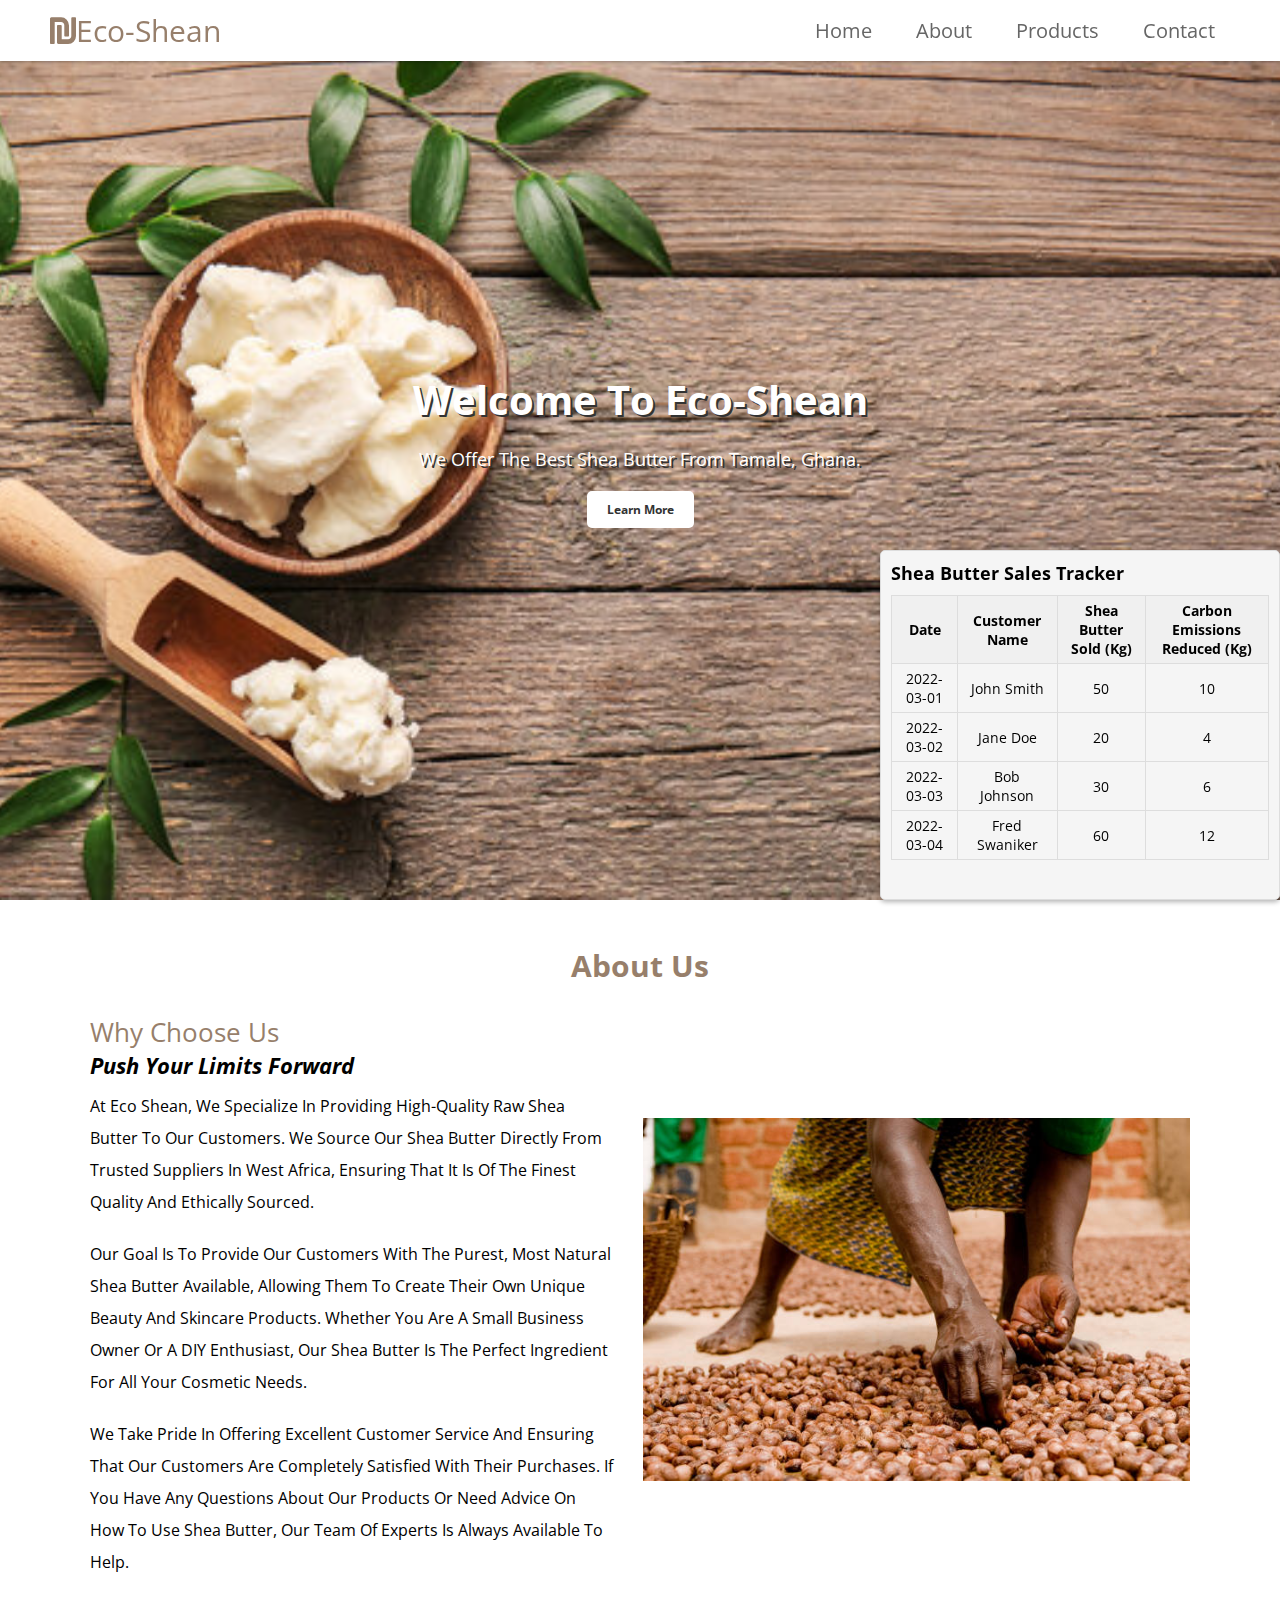
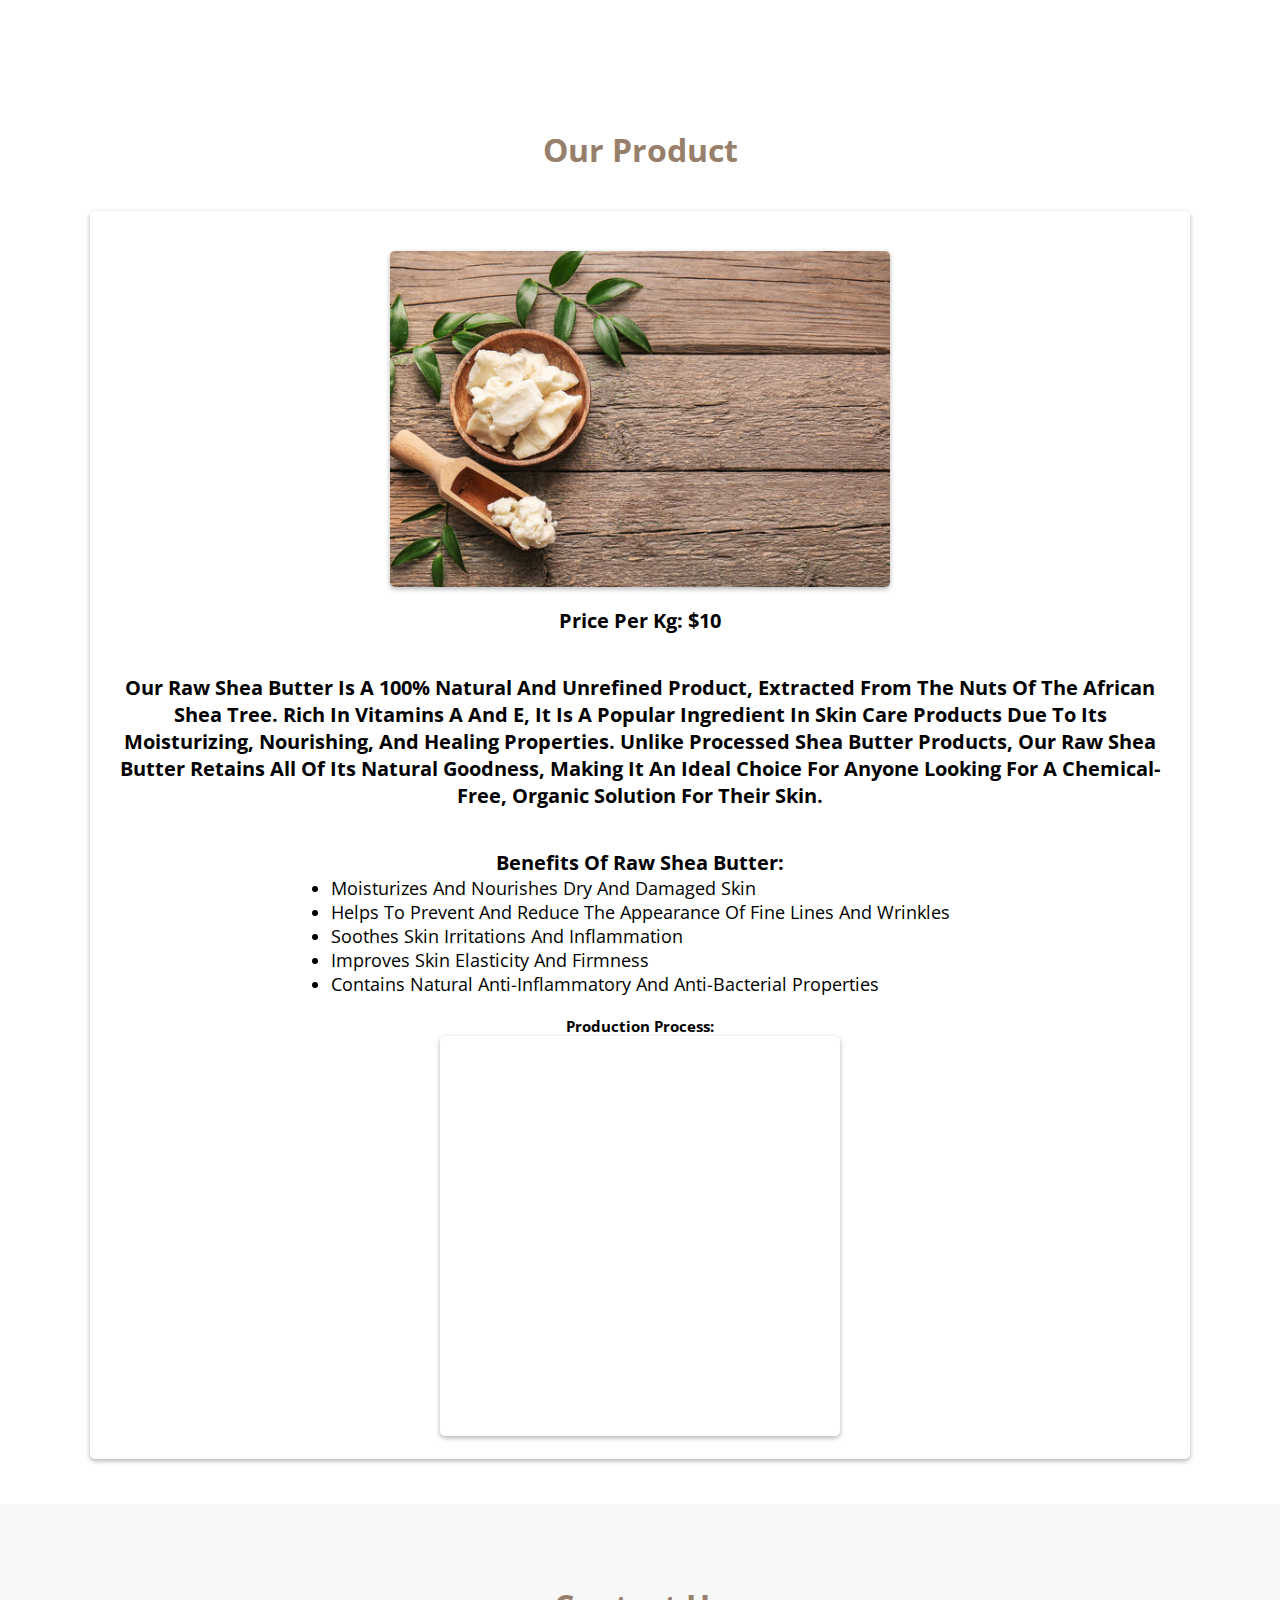
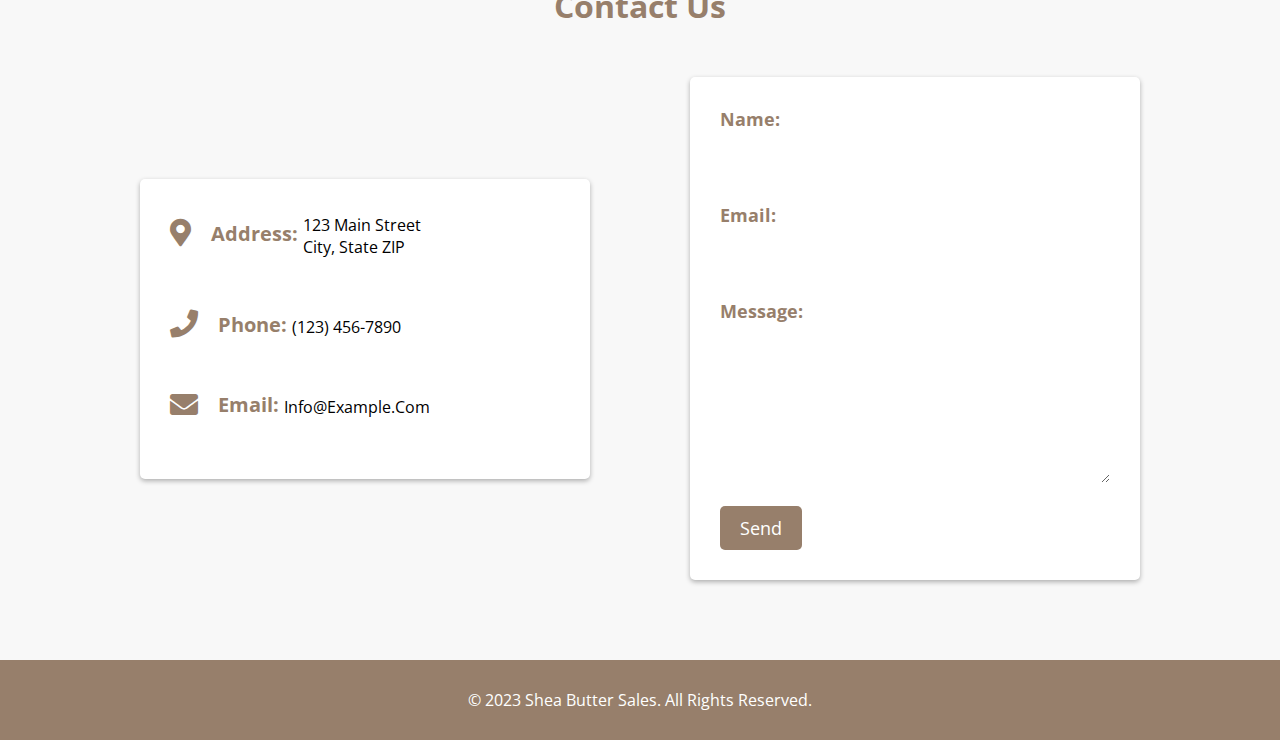
==== index.html @ 759dcb29 "added web files" ====
<!DOCTYPE html>
<html>
<head>
	<meta charset="UTF-8">
    <meta name="viewport" content="width=device-width, initial-scale=1.0">
    <title>5k Project</title>

    <!-- favicon link -->
    <link rel="shortcut icon" type="image/x-icon" href="images/favicon.png">

    <!-- font awesome cdn link  -->
    <link rel="stylesheet" href="https://cdnjs.cloudflare.com/ajax/libs/font-awesome/5.15.2/css/all.min.css">

    <!-- custom css file link  -->
    <link rel="stylesheet" href="css/styles.css">
</head>
<body>
	<!-- header section starts  -->

	<header>

	<a href="#" class="logo"><i class="fas fa-shekel-sign"></i>Eco-Shean</a>

	<nav class="navbar">
	    <ul>
	        <li><a href="#">home</a></li>
	        <li><a href="#about">about</a></li>
	        <li><a href="#products">products</a></li>
	        <li><a href="#contact">contact</a></li>
	    </ul>
	</nav>

	<div class="fas fa-bars"></div>

	</header>

	<!-- header section ends -->

	<!-- home section starts -->
	<section class="hero-section">
	    <h1>Welcome to Eco-Shean</h1>
	    <p>We offer the best shea butter from Tamale, Ghana. </p>
	    <a href="#about" class="cta-button">Learn More</a>
	</section>
	<!-- home section ends -->

	<!-- about us start -->
    <section class="about-us-main" id="about">
    	<h1>about us</h1>
    	<div class="about">
    		<br><br>

        <div class="row">

            <div class="content">
                <span>why choose us</span>
                <h3>push your limits forward</h3>
                <p>At Eco Shean, we specialize in providing high-quality raw shea butter to our customers. We source our shea butter directly from trusted suppliers in West Africa, ensuring that it is of the finest quality and ethically sourced.</p>
                <p>
                	Our goal is to provide our customers with the purest, most natural shea butter available, allowing them to create their own unique beauty and skincare products. Whether you are a small business owner or a DIY enthusiast, our shea butter is the perfect ingredient for all your cosmetic needs.
                </p>
                <p>We take pride in offering excellent customer service and ensuring that our customers are completely satisfied with their purchases. If you have any questions about our products or need advice on how to use shea butter, our team of experts is always available to help.</p>
            </div>

            <div class="image">
                <img src="images/aboutimg.jpg" alt="">
            </div>
        </div>
		</div>
   	</section>
    <!-- about us end -->

    <!-- table section starts -->
    <section class="table-section">
	    <h1>Shea Butter Sales Tracker</h1>
		<table id="salesTable">
			<tr>
			  <th>Date</th>
			  <th>Customer Name</th>
			  <th>Shea Butter Sold (kg)</th>
			  <th>Carbon Emissions Reduced (kg)</th>
			</tr>
			<tr>
			  <td>2022-03-01</td>
			  <td>John Smith</td>
			  <td>50</td>
			  <td>10</td>
			</tr>
			<tr>
			  <td>2022-03-02</td>
			  <td>Jane Doe</td>
			  <td>20</td>
			  <td>4</td>
			</tr>
			<tr>
			  <td>2022-03-03</td>
			  <td>Bob Johnson</td>
			  <td>30</td>
			  <td>6</td>
			</tr>
			<tr>
			  <td>2022-03-04</td>
			  <td>Fred Swaniker</td>
			  <td>60</td>
			  <td>12</td>
			</tr>
		</table>
	</section>

    <!-- table section ends -->

    <!-- Product section starts -->
	<section class="product-section" id="products">
	  <h1>Our Product</h1>
	  <div class="product-container">
	    <img src="images/herobg.jpg" alt="Product Image">
	    <p>Price per kg: $10</p>
	    <div class="description">
	      <p>Our raw shea butter is a 100% natural and unrefined product, extracted from the nuts of the African shea tree. Rich in vitamins A and E, it is a popular ingredient in skin care products due to its moisturizing, nourishing, and healing properties. Unlike processed shea butter products, our raw shea butter retains all of its natural goodness, making it an ideal choice for anyone looking for a chemical-free, organic solution for their skin.</p>
	    </div>
	    <div class="ingredients">
	      <p>Benefits of Raw Shea Butter:</p>
	      <ul>
	        <li>Moisturizes and nourishes dry and damaged skin</li>
	        <li>Helps to prevent and reduce the appearance of fine lines and wrinkles</li>
	        <li>Soothes skin irritations and inflammation</li>
	        <li>Improves skin elasticity and firmness</li>
	        <li>Contains natural anti-inflammatory and anti-bacterial properties</li>
	      </ul>
	    </div>
	    <div class="video">
	    	<h2>Production Process:</h2>
	      <iframe width="560" height="315" src="https://youtu.be/RA8fZ2V0xZ8" frameborder="0" allowfullscreen></iframe>
	    </div>
	  </div>
	</section>
	<!-- Product section ends -->

	<!-- Contact section starts -->
	<section class="contact-section" id="contact">
	  <h1>Contact Us</h1>
	  <div class="contact-container">
	    <div class="contact-info">
	      <div class="contact-card">
	        <i class="fas fa-map-marker-alt"></i>
	        <h2>Address: </h2>
	        <p> 123 Main Street<br>City, State ZIP</p>
	      </div>
	      <div class="contact-card">
	        <i class="fas fa-phone"></i>
	        <h2>Phone: </h2>
	        <p> (123) 456-7890</p>
	      </div>
	      <div class="contact-card">
	        <i class="fas fa-envelope"></i>
	        <h2>Email: </h2>
	        <p>info@example.com</p>
	      </div>
	    </div>
	    <form action="#" method="post" class="contact-form">
	      <label for="name">Name:</label>
	      <input type="text" id="name" name="name" required>
	      <label for="email">Email:</label>
	      <input type="email" id="email" name="email" required>
	      <label for="message">Message:</label>
	      <textarea id="message" name="message" required></textarea>
	      <input type="submit" value="Send">
	    </form>
	  </div>
	</section>
	<!-- Contact section ends -->
	<!-- Footer section starts -->
	<footer>
		<p>&copy; 2023 Shea Butter Sales. All rights reserved.</p>
	</footer>
	<!-- Footer section ends -->



<script>
		gapi.load('client', function() {
			gapi.client.init({
				apiKey: 'AIzaSyBkQHgcAkt2ESisBIqHkVpp9ohTPheY0Ms',
				discoveryDocs: ['https://sheets.googleapis.com/$discovery/rest?version=v4'],
				clientId: '1093855757911-m0p93lphqc87ecju84in0ie58cs7lql6.apps.googleusercontent.com',
				scope: 'https://www.googleapis.com/auth/spreadsheets.readonly'
			}).then(function() {
				return gapi.client.sheets.spreadsheets.values.get({
					spreadsheetId: '1gsbXBYmibRFiulDaVRmxJoM_uOrv-rxwuvFvNx5K15U',
					range: 'Sheet1!A2:D'
				});
			}).then(function(response) {
				var salesTable = document.getElementById('salesTable');
				var salesData = response.result.values;

				for (var i = 0; i < salesData.length; i++) {
					var newRow = salesTable.insertRow();
					var dateCell = newRow.insertCell(0);
					var customerCell = newRow.insertCell(1);
					var sheaButterCell = newRow.insertCell(2);
					var carbonEmissionsCell = newRow.insertCell(3);
					dateCell.innerHTML = salesData[i][0];
					customerCell.innerHTML = salesData[i][1];
					sheaButterCell.innerHTML = salesData[i][2];
					carbonEmissionsCell.innerHTML = salesData[i][3];
				}
			}, function(reason) {
				console.log('Error: ' + reason.result.error.message);
			});
		});
	</script>

<!-- custom js file link  -->
<script src="js/main.js"></script>

</body>
</html>
---- css/styles.css ----
@import url('https://fonts.googleapis.com/css2?family=Open+Sans:wght@300;400;600&display=swap');

:root {
  --main-color: #977f6b;
  --secondary-color: #d9c8b6;
}

* {
  font-family: 'Open Sans', sans-serif;
  margin: 0;
  padding: 0;
  box-sizing: border-box;
  text-transform: capitalize;
  text-decoration: none;
  transition: all .5s cubic-bezier(.37,1.14,.26,1.24);
}

*::selection {
  background: var(--main-color);
  color: #fff;
}

html {
  font-size: 62.5%;
  overflow-x: hidden;
}

header {
  display: flex;
  align-items: center;
  justify-content: space-between;
  background: #fff;
  box-shadow: 0 .1rem .3rem rgba(0,0,0,.3);
  position: fixed;
  top: 0;
  left: 0;
  z-index: 1000;
  padding: 1rem 5rem;
  width: 100%;
}

header .logo {
  color: var(--main-color);
  font-size: 3rem;
}

header .navbar ul {
  display: flex;
  align-items: center;
  justify-content: space-between;
  list-style: none;
}

header .navbar ul li {
  margin: 0 1.5rem;
}

header .navbar ul li a {
  font-size: 2rem;
  color: #666;
}

.navbar a {
  color: black;
  margin-left: 1.4rem;
  font-size: 1rem;
  position: relative;
}

.navbar a:hover {
  color: var(--main-color);
  transition: 0.4s;
}

.navbar a:after {
  content: '';
  position: absolute;
  background: var(--main-color);
  top: 0;
  left: 0;
  width: 0;
  height: 2px;
  top: 100%;
  margin-top: 5px;
  transition: 1s;
}

.navbar a:hover:after {
  width: 100%;
}

header .navbar ul li a:hover {
  color: var(--main-color);
}

header .fa-bars {
  font-size: 3rem;
  color: #666;
  cursor: pointer;
  display: none;
}

section {
  padding: 4.5rem 7%;
}

/* Style for the hero section */
.hero-section {
  background-image: url('../images/herobg.jpg');
  background-size: cover;
  background-position: center;
  height: 100vh;
  display: flex;
  flex-direction: column;
  justify-content: center;
  align-items: center;
}

.hero-section h1 {
  font-size: 4rem;
  color: #fff;
  text-shadow: 2px 2px #333;
  margin-bottom: 2rem;
}

.hero-section p {
  font-size: 1.8rem;
  color: #fff;
  text-shadow: 2px 2px #333;
  margin-bottom: 2rem;
}

.cta-button {
  background-color: #fff;
  color: #333;
  padding: 1rem 2rem;
  border: none;
  border-radius: 5px;
  font-weight: bold;
  font-size: 1.2rem;
  text-decoration: none;
  text-align: center;
  transition: background-color 0.3s ease;
}

.cta-button:hover {
  background-color: var(--main-color);
  color: #fff;
}

.about-us-main h1{
	color: var(--main-color);
	font-size: 30px;
	text-align: center;
}

.about .row{
    display: flex;
    flex-wrap: wrap;
    align-items: center;
    gap: 3rem;
}

.about .row .content{
    flex: 1 1 40rem;
}

.about .row .content span{
    font-size: 26px;
    color: var(--main-color);
}

.about .row .content h3{
    font-size: 22px;
    color: black;
    padding: 0;
    font-style: italic;
}

.about .row .content p{
    font-size: 16px;
    color: var(--white);
    padding: 1rem 0;
    line-height: 2;
}

.about .row .content ul li{
    font-size: 16px;
    padding-top: .8rem;
    list-style-type: none;
}

.about .row .content ul li i{
    color: var(--main-color);
    padding-right: .5rem;
}

.about .row .content .btn{
    font-size: 1rem;
}

.about .row .image{
    flex: 2 1 30rem;
}

.about .row .image img{
    width:100%;
    height: 100%;
}

.table-section {
  overflow-y: scroll;	
  position: fixed;
  bottom: 0;
  right: 0;
  width: 400px;
  height: 350px;
  padding: 10px;
  background-color: #f5f5f5;
  border: 1px solid #ddd;
  border-radius: 5px;
  box-shadow: 0 2px 5px rgba(0, 0, 0, 0.3);
  z-index: 999;
}

.table-section h1 {
  font-size: 18px;
  font-weight: bold;
  margin-bottom: 10px;
}

.table-section table {
  width: 100%;
  border-collapse: collapse;
  margin-bottom: 10px;
}

.table-section th,
.table-section td {
  padding: 5px 10px;
  text-align: center;
  border: 1px solid #ddd;
   font-size: 14px;
}

.table-section th {
  background-color: #f0f0f0;
  font-weight: bold;
}

.product-section {
  display: flex;
  flex-direction: column;
  align-items: center;
  margin-top: 50px;
}

.product-section h1 {
  color: var(--main-color);
  font-size: 32px;
  font-weight: bold;
  margin-bottom: 20px;
  text-align: center;
}

.product-section .product-container {
  display: flex;
  flex-direction: column;
  align-items: center;
  background-color: #fff;
  border-radius: 5px;
  box-shadow: 0 2px 5px rgba(0, 0, 0, 0.3);
  padding: 20px;
  margin-top: 20px;
}

.product-section .product-container img {
  margin-top: 20px;
  border-radius: 5px;
  box-shadow: 0 2px 5px rgba(0, 0, 0, 0.3);
  width: 100%;
  max-width: 500px;
}

.product-section .product-container p {
  font-size: 20px;
  font-weight: bold;
  margin-top: 20px;
  text-align: center;
}

.product-section .product-container .description {
  font-size: 18px;
  margin-top: 20px;
  text-align: justify;
}

.product-section .product-container .ingredients {
  font-size: 18px;
  margin-top: 20px;
  text-align: justify;
}

.product-section .product-container .video {
  margin-top: 20px;
  text-align: center;
}

.product-section .product-container .video iframe {
  border: none;
  width: 400px;
  max-width: 700px;
  height: 400px;
  border-radius: 5px;
  box-shadow: 0 2px 5px rgba(0, 0, 0, 0.3);
}

/* Contact section */
.contact-section {
  background-color: #f8f8f8;
  padding: 80px 0;
}

.contact-section h1 {
  color: var(--main-color);
  font-size: 32px;
  font-weight: bold;
  margin-bottom: 50px;
  text-align: center;
}

.contact-container {
  display: flex;
  justify-content: space-between;
  align-items: center;
  flex-wrap: wrap;
  max-width: 1000px;
  margin: 0 auto;
}

.contact-info {
  display: flex;
  flex-direction: column;
  justify-content: space-between;
  height: 300px;
  width: 45%;
  padding: 30px;
  background-color: #fff;
  border-radius: 5px;
  box-shadow: 0 2px 5px rgba(0, 0, 0, 0.3);
}

.contact-card {
  display: flex;
  align-items: center;
  margin-bottom: 30px;
}

.contact-card i {
  color: var(--main-color);
  font-size: 28px;
  margin-right: 20px;
}

.contact-card h2 {
  color: var(--main-color);
  font-size: 20px;
  font-weight: bold;
  margin: 0;
}

.contact-card p {
  font-size: 16px;
  margin: 5px 5px 0;
}

.contact-form {
  width: 45%;
  background-color: #fff;
  border-radius: 5px;
  box-shadow: 0 2px 5px rgba(0, 0, 0, 0.3);
  padding: 30px;
}

.contact-form label {
  display: block;
  color: var(--main-color);
  font-size: 18px;
  font-weight: bold;
  margin-bottom: 10px;
}

.contact-form input[type="text"],
.contact-form input[type="email"],
.contact-form textarea {
  width: 100%;
  padding: 10px;
  margin-bottom: 20px;
  border: none;
  border-radius: 5px;
  font-size: 16px;
}

.contact-form textarea {
  height: 150px;
}

.contact-form input[type="submit"] {
  background-color: var(--main-color);
  color: #fff;
  border: none;
  border-radius: 5px;
  padding: 10px 20px;
  font-size: 18px;
  cursor: pointer;
}

.contact-form input[type="submit"]:hover {
  background-color: #333;
}

footer {
  background-color: var(--main-color);
  color: #fff;
  display: flex;
  justify-content: center;
  align-items: center;
  height: 80px;
  font-size: 16px;
}

footer p {
  margin: 0;
  padding: 0;
}


















@media (max-width:768px){

    html{
        font-size: 55%;
    }

    header .fa-bars{
        display: block;
    }

    header .navbar{
        position: fixed;
        top:-100rem; left:0;
        width: 100%;
        border-top: .1rem solid #ccc;
        opacity: 0;
    }

    header .navbar ul{
        flex-flow: column;
        padding:2rem 0;
        background-color: #fff;
    }

    header .navbar ul li{
        width: 100%;
        text-align: center;
        margin:1rem 0;
    }

    header .navbar ul li a{
        font-size: 3rem;
        display: block;
    }

    .fa-times{
        transform: rotate(180deg);
    }

    header .nav-toggle{
        top:6rem; 
        opacity: 1;
    }
}
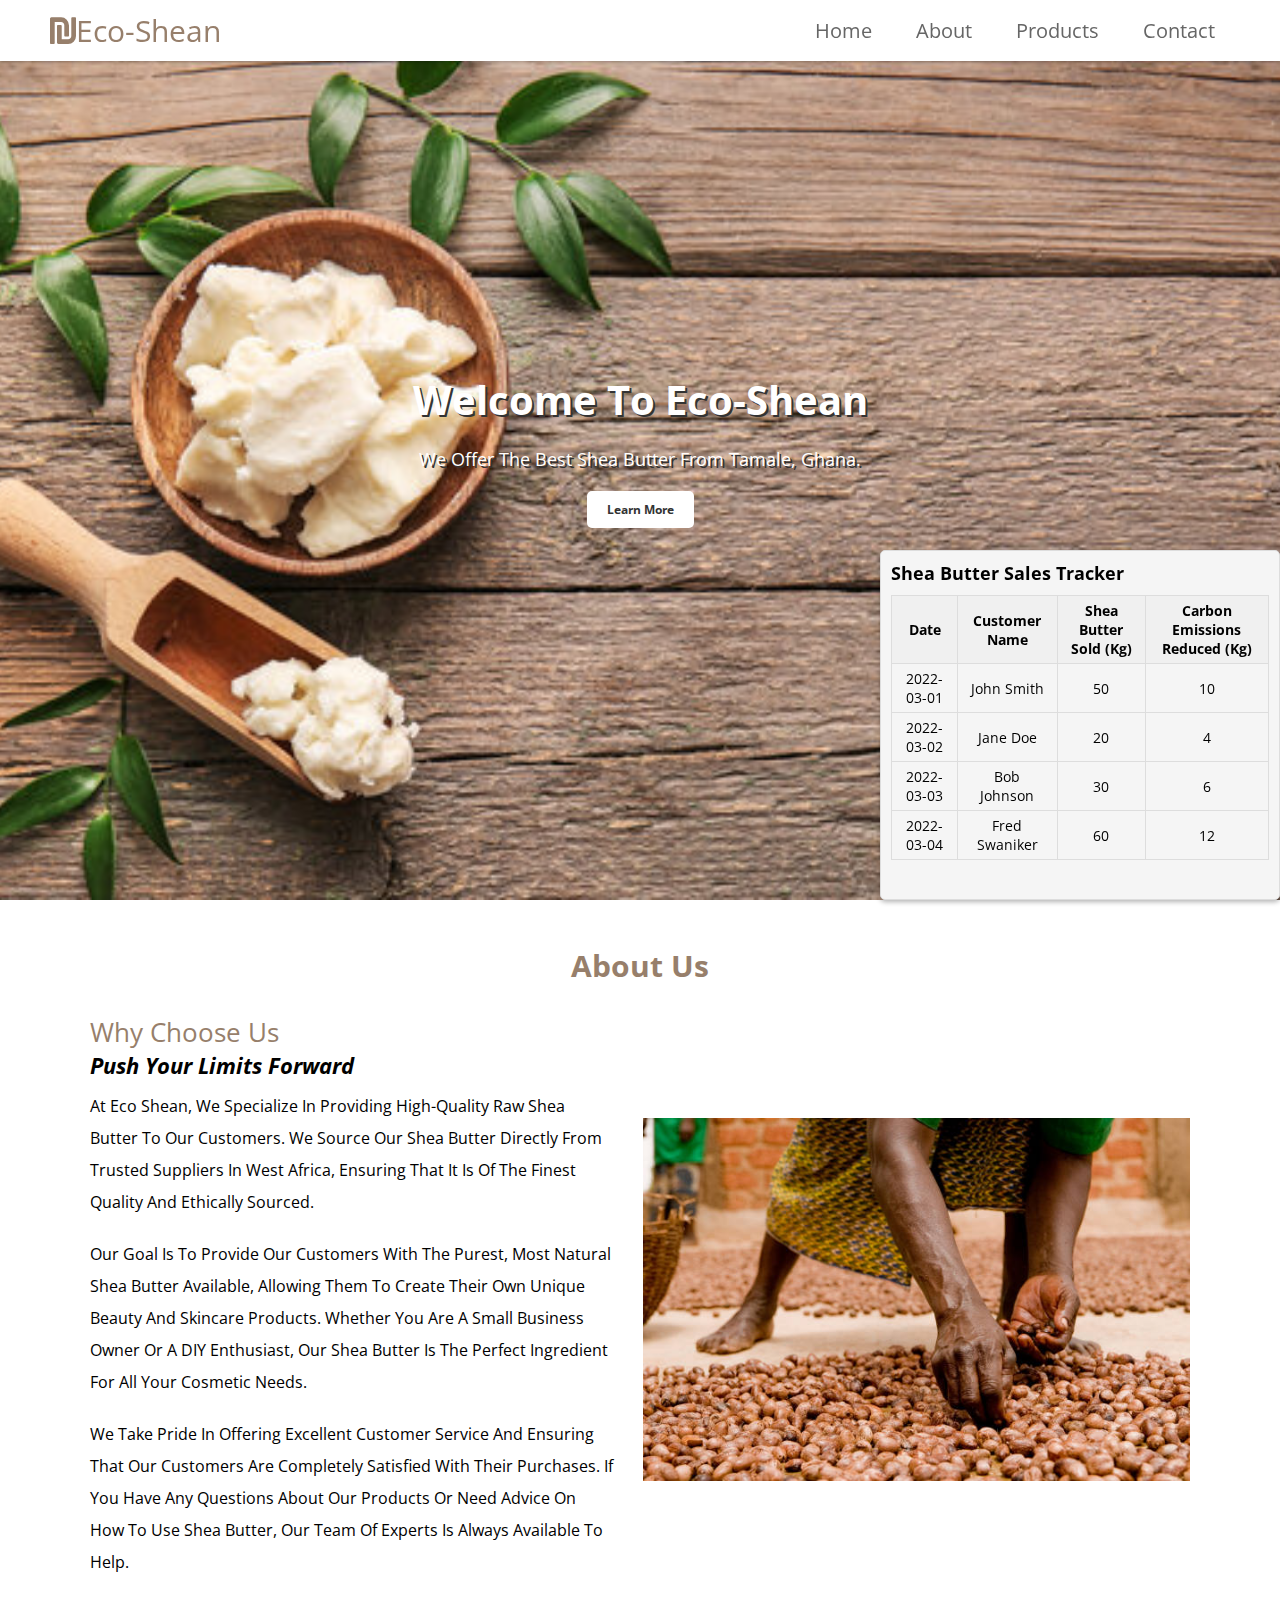
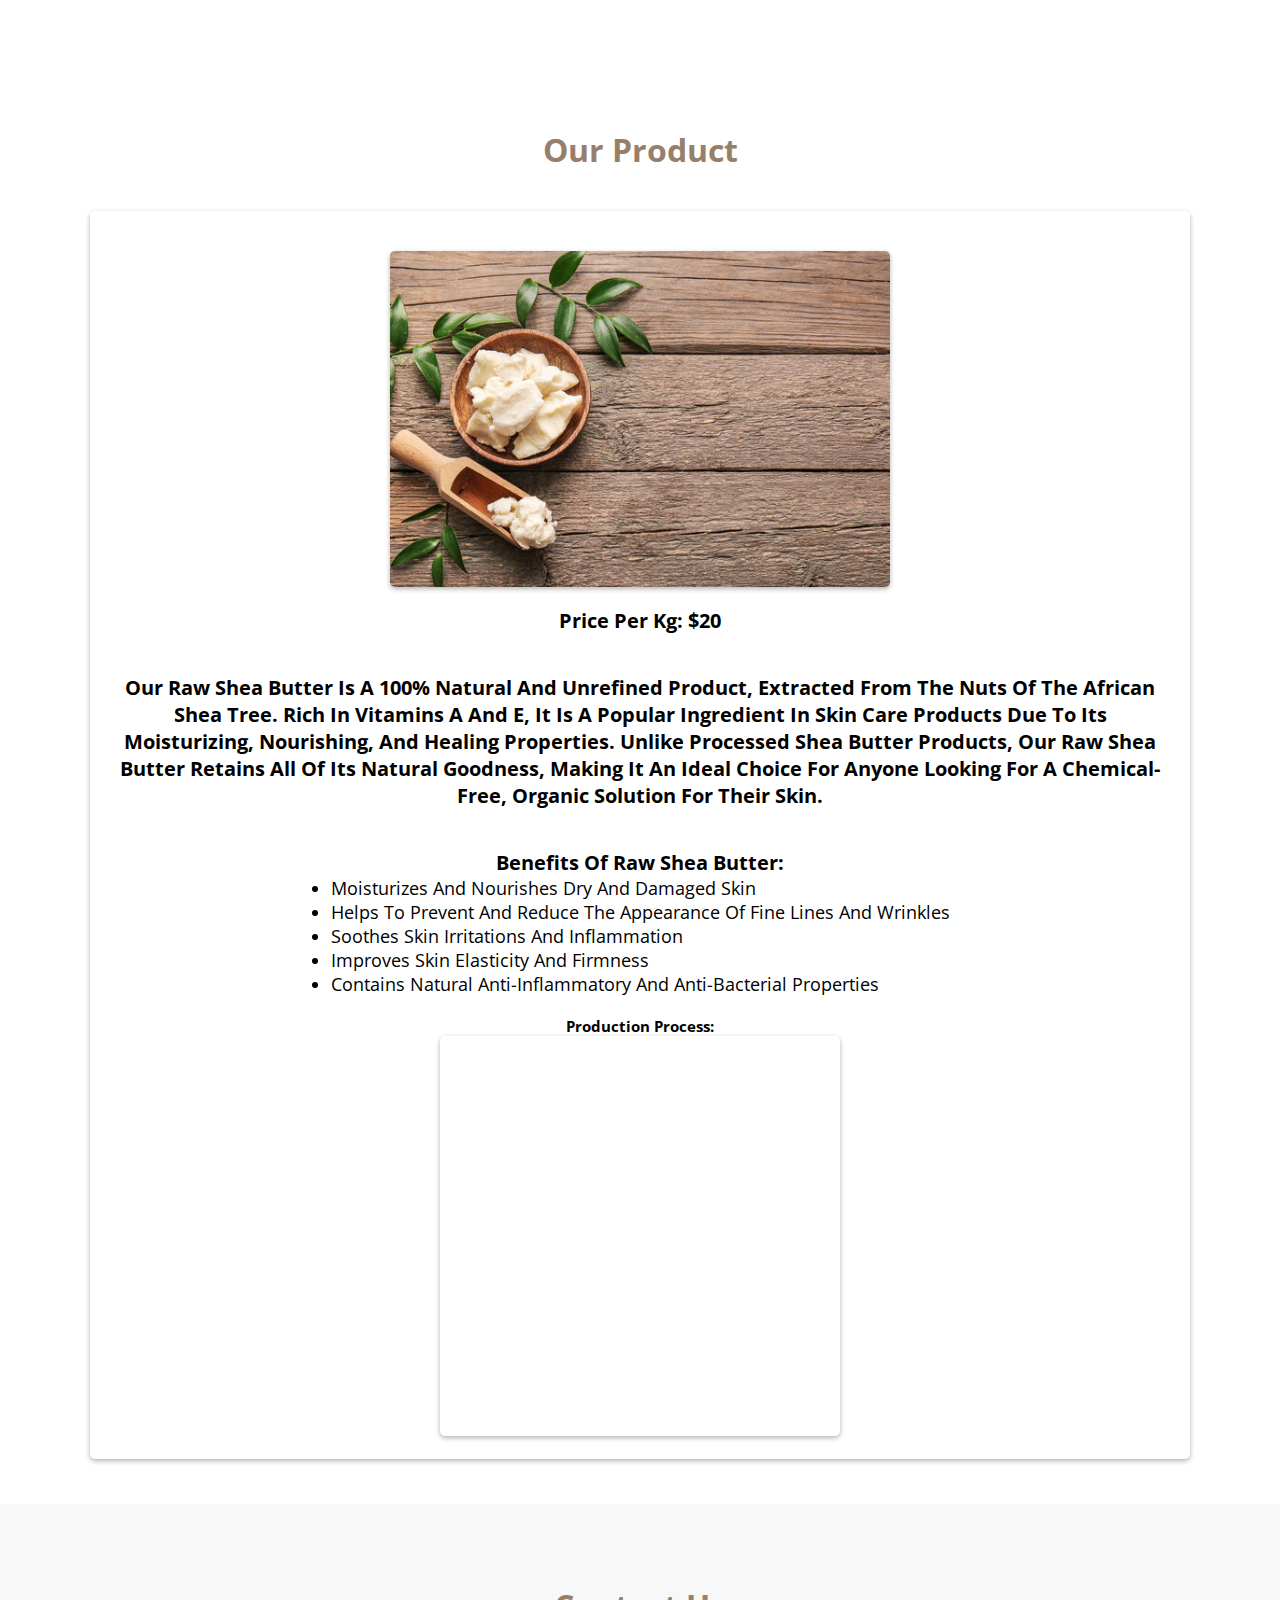
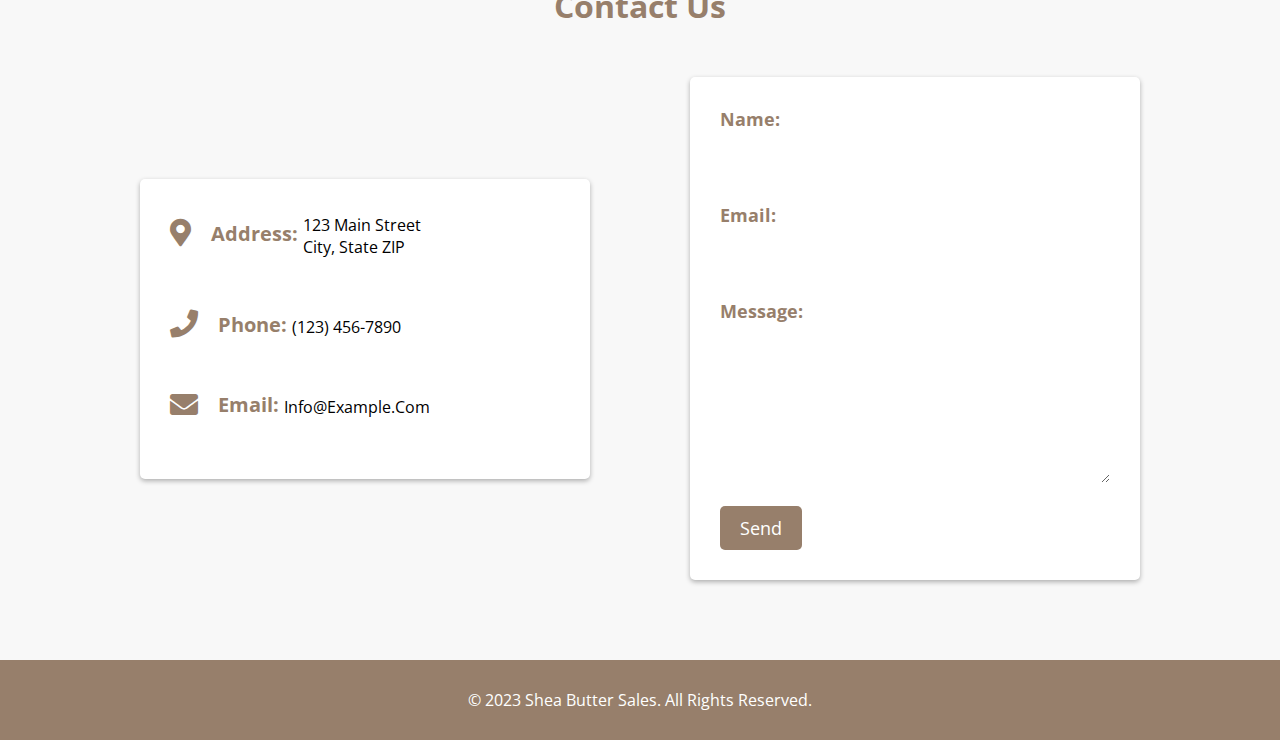
==== commit 1704c078: "added price in product section" ====
--- a/index.html
+++ b/index.html
@@ -114,7 +114,7 @@
 	  <h1>Our Product</h1>
 	  <div class="product-container">
 	    <img src="images/herobg.jpg" alt="Product Image">
-	    <p>Price per kg: $10</p>
+	    <p>Price per kg: $20</p>
 	    <div class="description">
 	      <p>Our raw shea butter is a 100% natural and unrefined product, extracted from the nuts of the African shea tree. Rich in vitamins A and E, it is a popular ingredient in skin care products due to its moisturizing, nourishing, and healing properties. Unlike processed shea butter products, our raw shea butter retains all of its natural goodness, making it an ideal choice for anyone looking for a chemical-free, organic solution for their skin.</p>
 	    </div>
@@ -129,9 +129,10 @@
 	      </ul>
 	    </div>
 	    <div class="video">
-	    	<h2>Production Process:</h2>
-	      <iframe width="560" height="315" src="https://youtu.be/RA8fZ2V0xZ8" frameborder="0" allowfullscreen></iframe>
-	    </div>
+			<h2>Production Process:</h2>
+			<iframe width="560" height="315" src="https://www.youtube.com/embed/RA8fZ2V0xZ8" frameborder="0" allowfullscreen></iframe>
+		</div>
+
 	  </div>
 	</section>
 	<!-- Product section ends -->
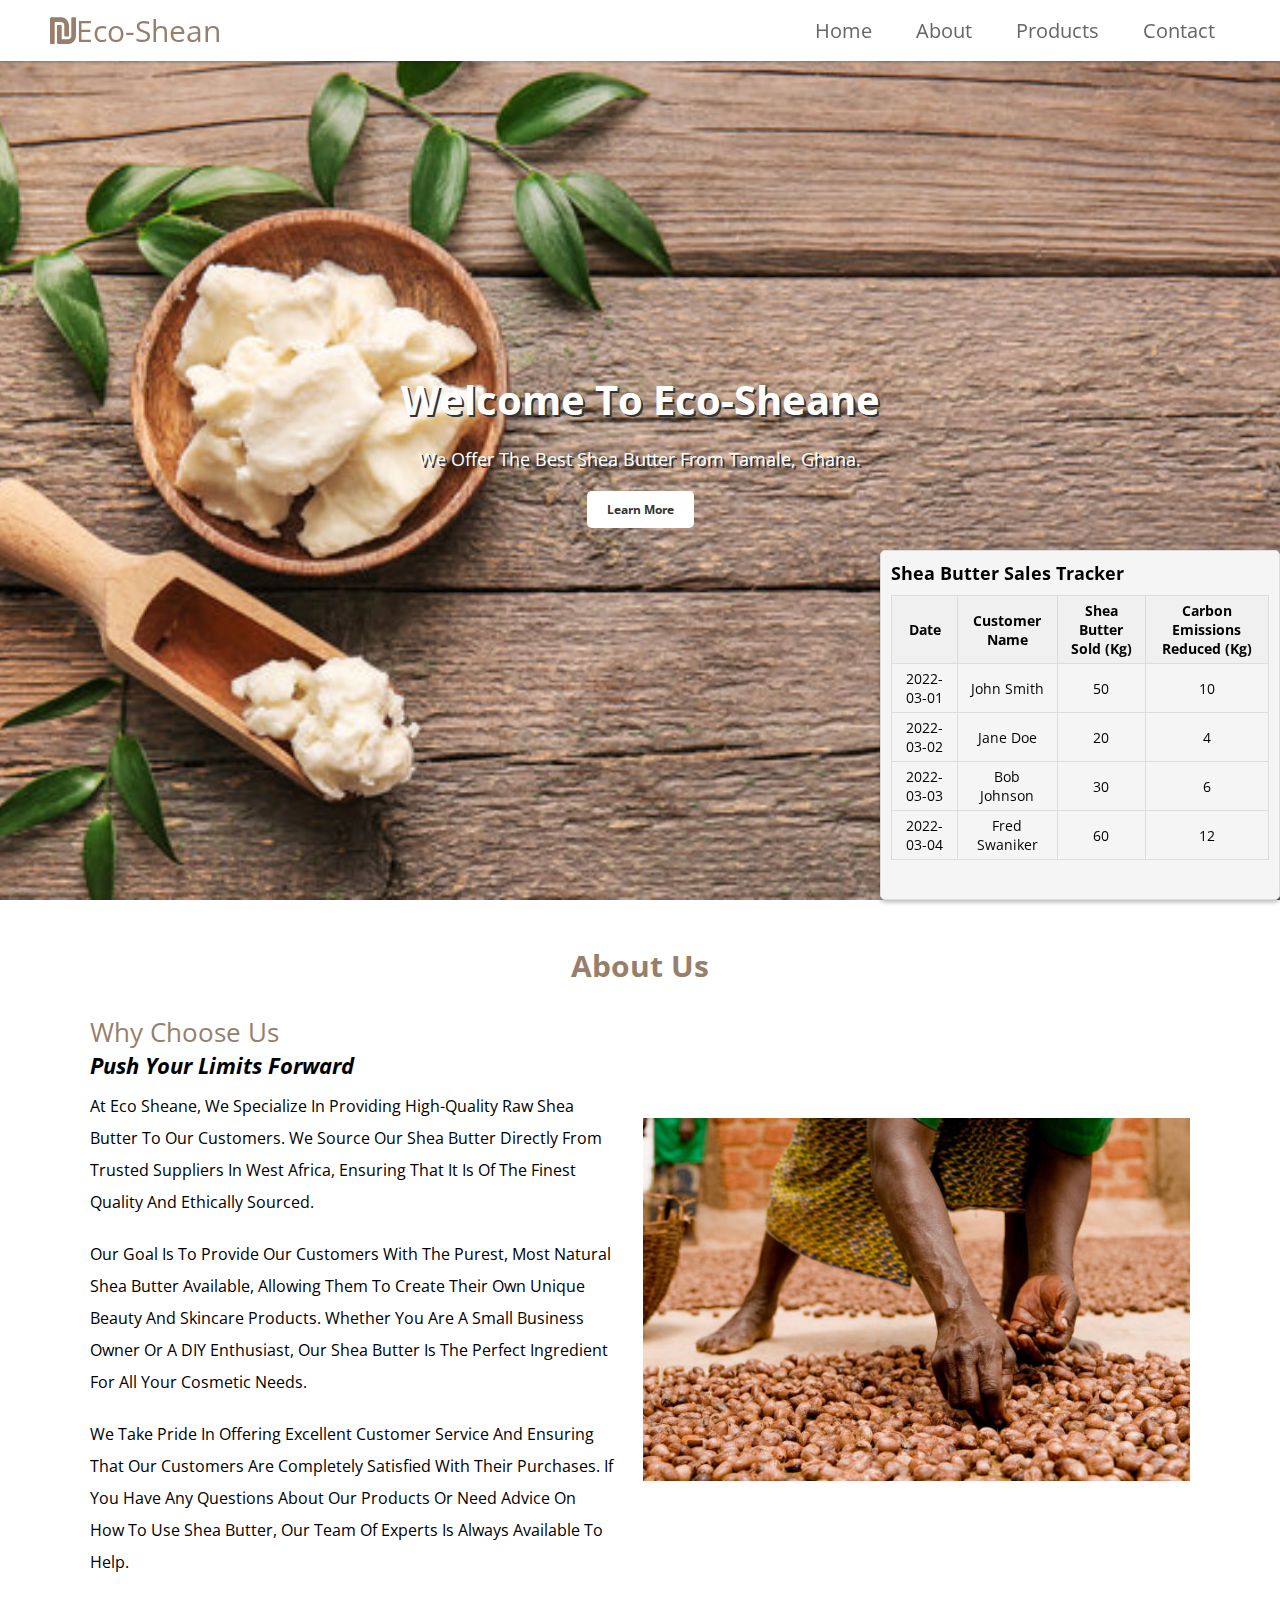
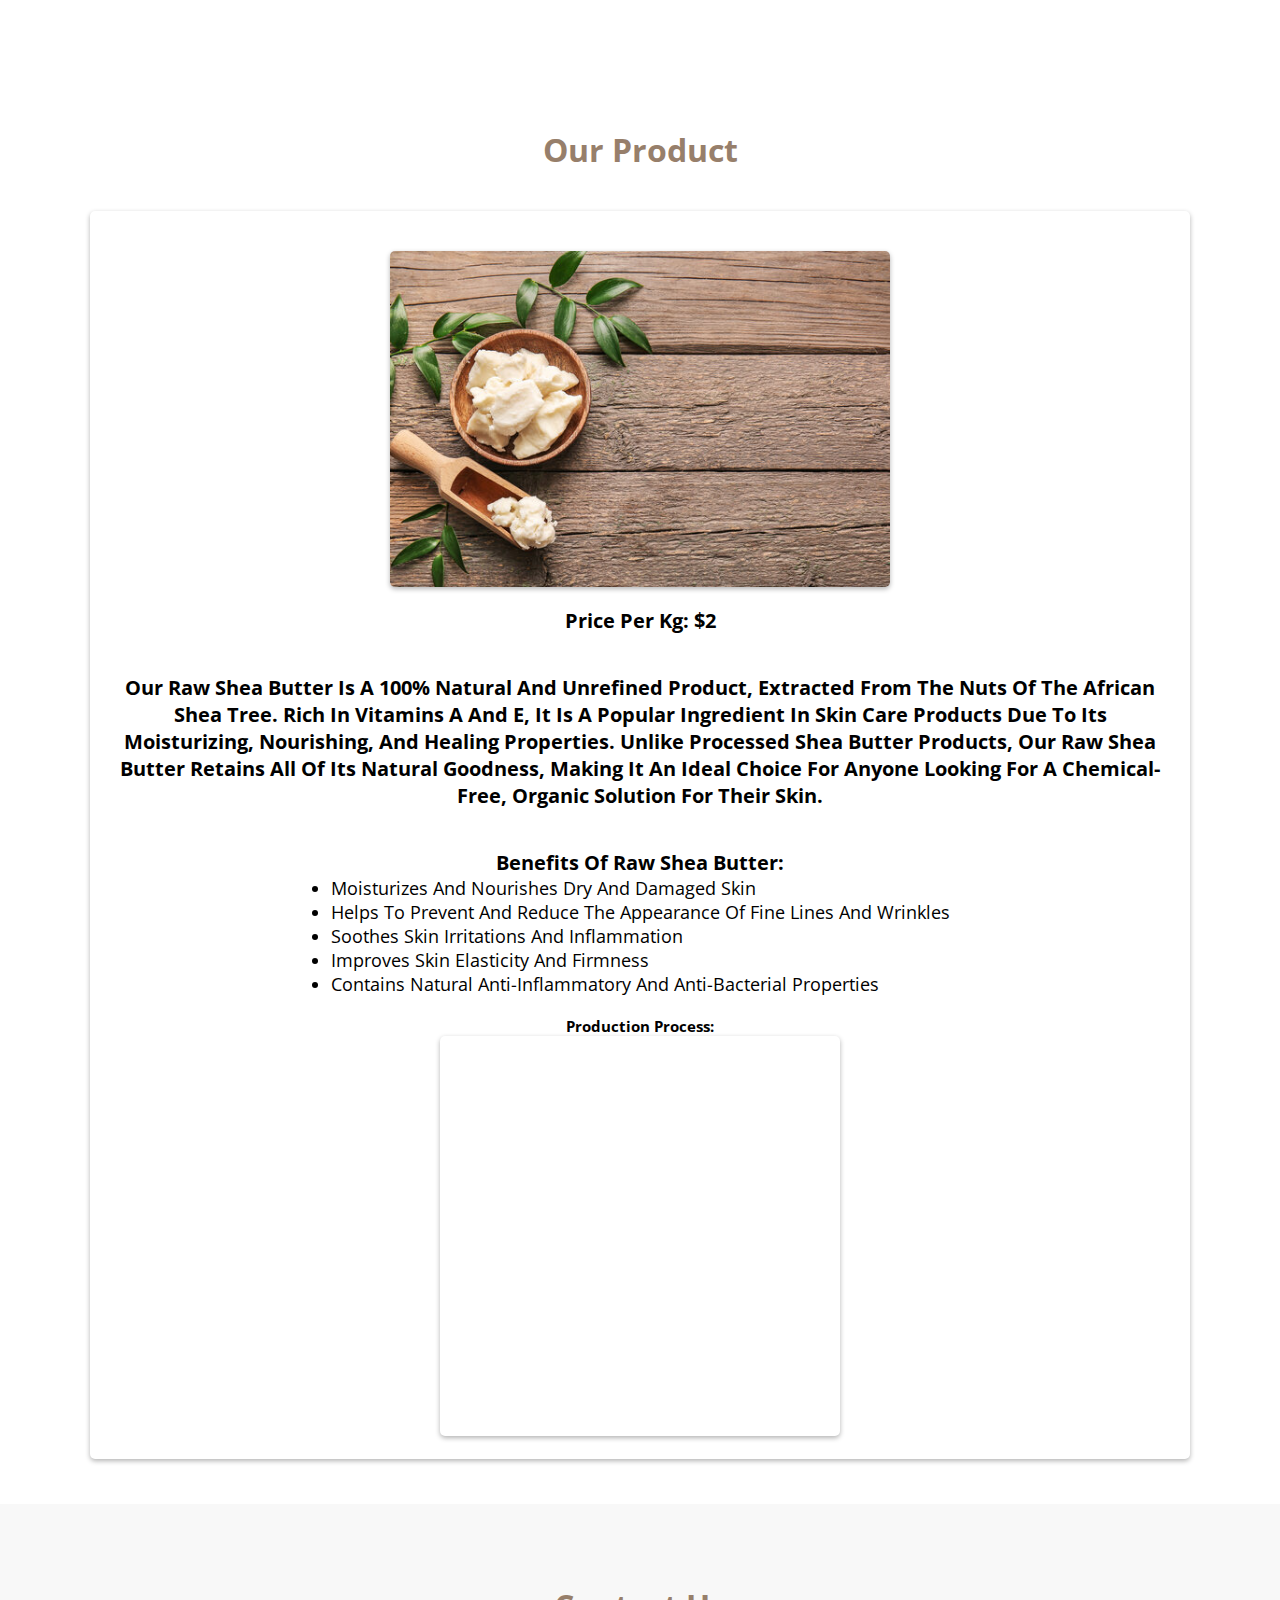
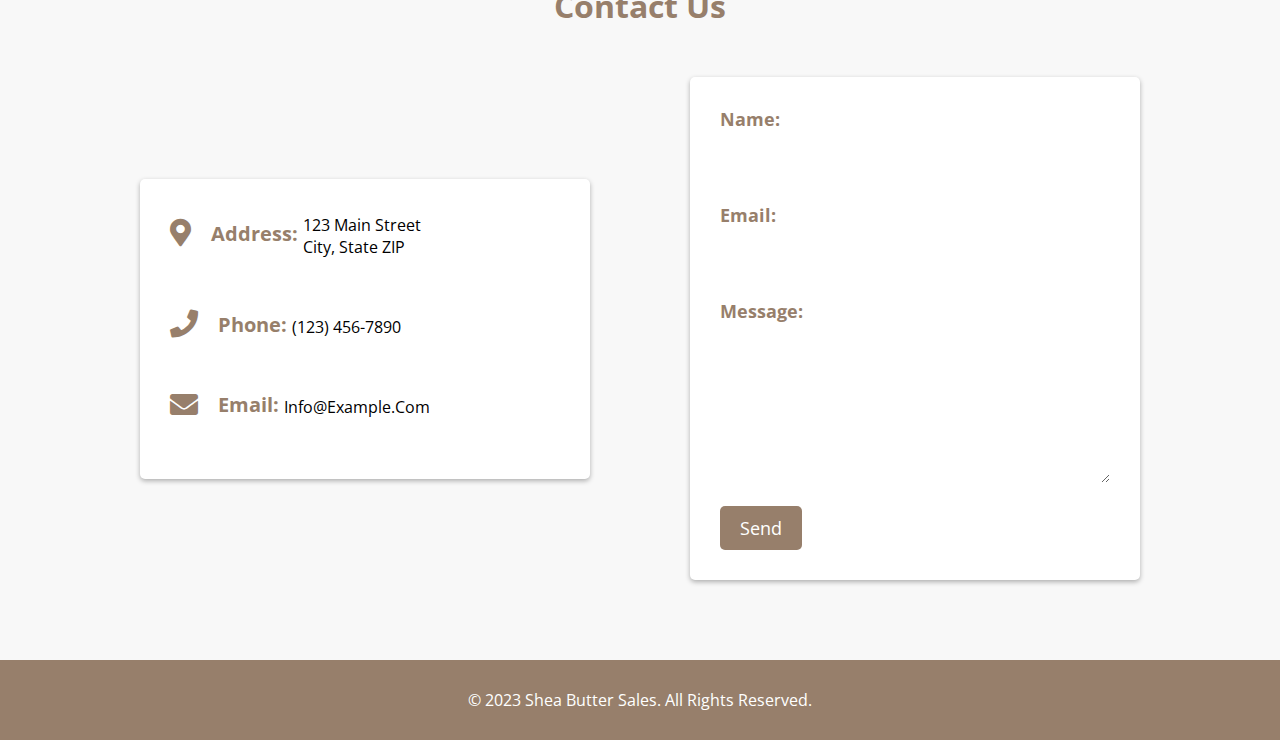
==== commit f638457e: "added new update" ====
--- a/index.html
+++ b/index.html
@@ -38,7 +38,7 @@
 
 	<!-- home section starts -->
 	<section class="hero-section">
-	    <h1>Welcome to Eco-Shean</h1>
+	    <h1>Welcome to Eco-Sheane</h1>
 	    <p>We offer the best shea butter from Tamale, Ghana. </p>
 	    <a href="#about" class="cta-button">Learn More</a>
 	</section>
@@ -55,7 +55,7 @@
             <div class="content">
                 <span>why choose us</span>
                 <h3>push your limits forward</h3>
-                <p>At Eco Shean, we specialize in providing high-quality raw shea butter to our customers. We source our shea butter directly from trusted suppliers in West Africa, ensuring that it is of the finest quality and ethically sourced.</p>
+                <p>At Eco Sheane, we specialize in providing high-quality raw shea butter to our customers. We source our shea butter directly from trusted suppliers in West Africa, ensuring that it is of the finest quality and ethically sourced.</p>
                 <p>
                 	Our goal is to provide our customers with the purest, most natural shea butter available, allowing them to create their own unique beauty and skincare products. Whether you are a small business owner or a DIY enthusiast, our shea butter is the perfect ingredient for all your cosmetic needs.
                 </p>
@@ -114,7 +114,7 @@
 	  <h1>Our Product</h1>
 	  <div class="product-container">
 	    <img src="images/herobg.jpg" alt="Product Image">
-	    <p>Price per kg: $20</p>
+	    <p>Price per kg: $2</p>
 	    <div class="description">
 	      <p>Our raw shea butter is a 100% natural and unrefined product, extracted from the nuts of the African shea tree. Rich in vitamins A and E, it is a popular ingredient in skin care products due to its moisturizing, nourishing, and healing properties. Unlike processed shea butter products, our raw shea butter retains all of its natural goodness, making it an ideal choice for anyone looking for a chemical-free, organic solution for their skin.</p>
 	    </div>
